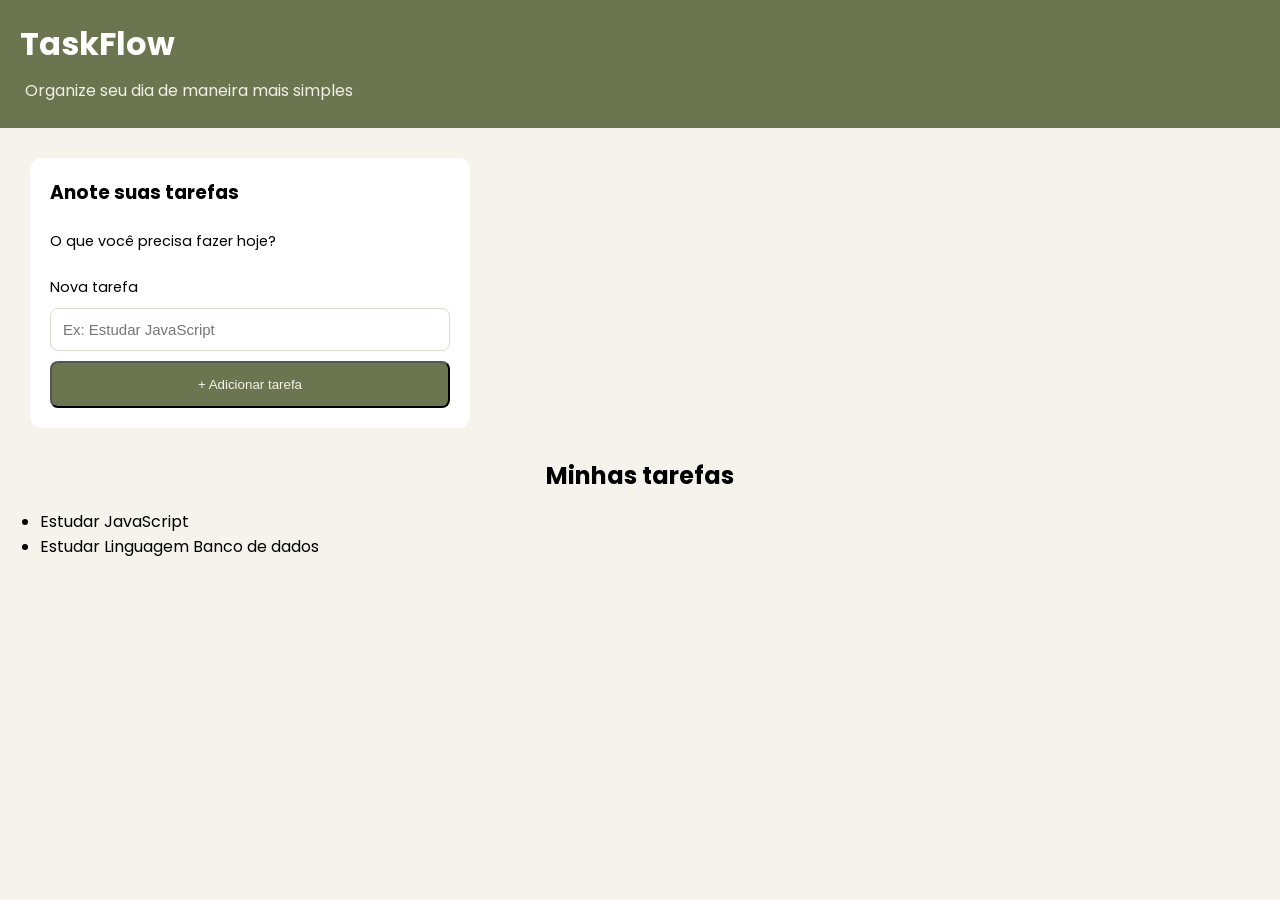
==== TaskFlow/index.html @ 1a227952 "Add files via upload" ====
<!DOCTYPE html>
<html>
    <head>
        <meta charset="UTF-8">
        <title>TaskFlow</title>
        <link rel="stylesheet" href="index.css">
    </head>
    <body>
    <!-- Cabeçalho-->
         <header>
             <h1> TaskFlow</h1>
             <p>Organize seu dia de maneira mais simples</p>
        </header>

    <!--Anotar as tarefas-->
        <main>
            <section class="anotando">

            <form>
                <h3> Anote suas tarefas</h3>
                <p class="pergunta">O que você precisa fazer hoje?</p>
                <label for="tarefa">Nova tarefa</label>
                <input
                type="text"
                id="tarefa"
                name="tarefa"
                placeholder="Ex: Estudar JavaScript"
                required
                >

                <button type="submit">+ Adicionar tarefa</button>
            </form>
            </section>

        <!--lista de tarefas-->
            <section class="lista">
                <h2>Minhas tarefas</h2>

                <ul>
                <li>Estudar JavaScript</li>
                <li>Estudar Linguagem Banco de dados</li>
                </ul>
            </section>

        </main>
    </body>
</html>
---- TaskFlow/index.css ----
@import url('https://fonts.googleapis.com/css2?family=Poppins:wght@400;500;600;700&display=swap');

body {
 margin: 0;
 font-family: 'Poppins', sans-serif;
 background-color: #F5F3EB;
 font-weight: 400;
}

header {
 background-color: #6B7650;
 padding: 15px;

}

header h1{
 margin: 5px;
 background-color: #6B7650;
 color: #FFFFFF;
 font-weight: 700;

}

header p{
 margin: 10px;
 background-color: #6B7650;
 color: #F0F0E5;
}

form h3{
 text-align: left;
 background-color: white;
 margin: 0;

}

p.pergunta{
 background-color: white;
 font-size: 90%;
}

section.anotando{
 margin: 30px;
}

form{
 display: flex;
 flex-direction: column; /* coloca como coluna o formato */
 gap: 10px; /* espaço entre os botões*/
 background-color: white;
 padding: 20px; /* espaço interno */
 border-radius: 12px; /* Borda arredondada*/
 max-width: 400px; /define largura/
 margin: auto;
 width: 90%;
}

label{
 background-color: white;
 font-size: 90%;
}

input{
 padding: 12px;
 border: 1px solid #D8DCCF;
 border-radius: 8px;
 font-size: 15px;
 box-sizing: border-box;
 background-color: white;
 outline: none;
 box-sizing: border-box;
}

button{
 border-radius: 8px;
 padding: 14px;
 background-color:#6B7650;
 color: #F5F3EB;
}

section.lista {

}
h2 {
 text-align: center;
 margin: 0px;

}
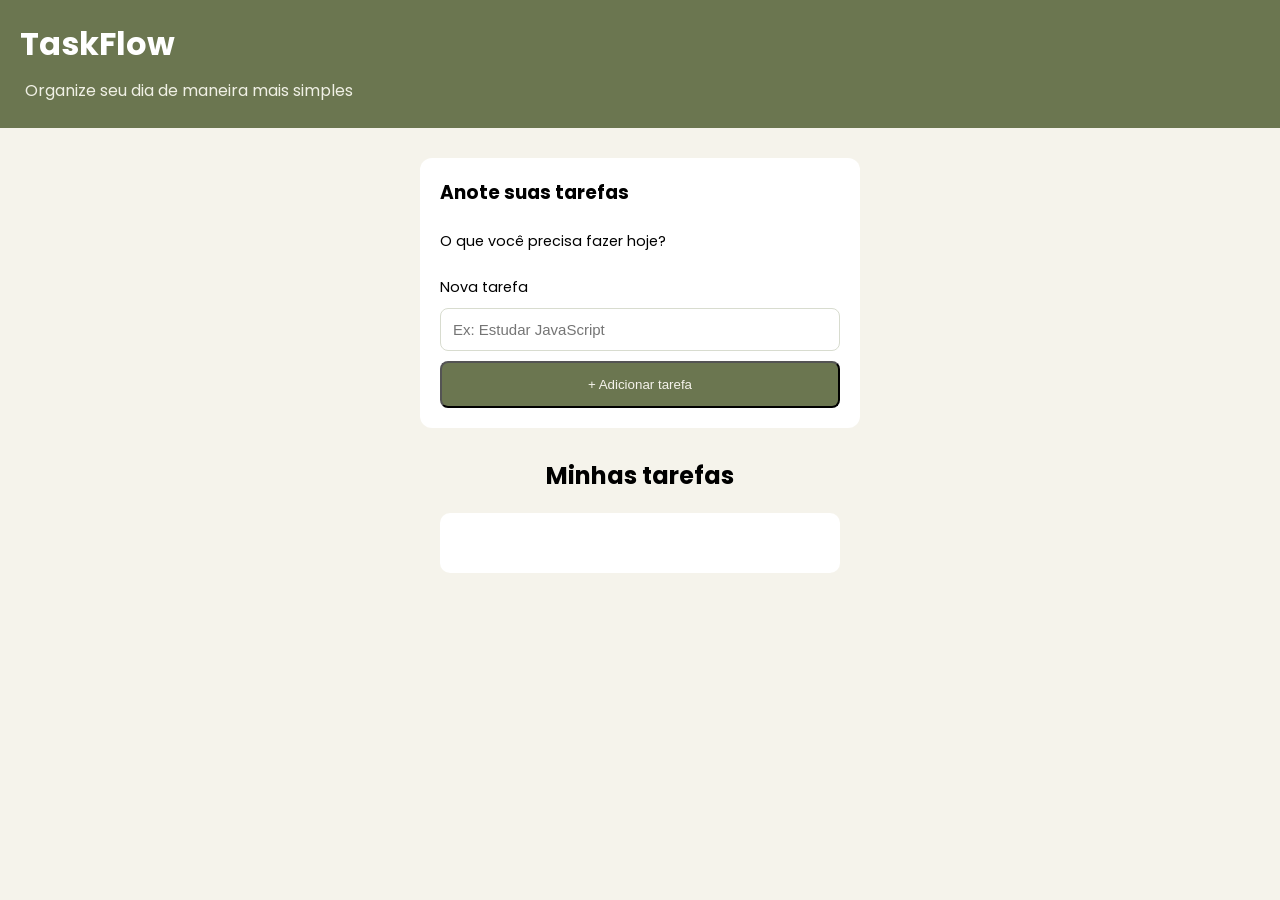
==== commit 5ceea265: "botão excluir e adicionar tarefa" ====
--- a/TaskFlow/index.html
+++ b/TaskFlow/index.html
@@ -1,47 +1,50 @@
 <!DOCTYPE html>
-<html>
+<html lang="pt-BR">
     <head>
         <meta charset="UTF-8">
         <title>TaskFlow</title>
         <link rel="stylesheet" href="index.css">
+        <script src="javascript.js" defer></script>
     </head>
     <body>
-    <!-- Cabeçalho-->
-         <header>
-             <h1> TaskFlow</h1>
+        <!-- Cabeçalho -->
+        <header>
+             <h1>TaskFlow</h1>
              <p>Organize seu dia de maneira mais simples</p>
         </header>
 
-    <!--Anotar as tarefas-->
+        <!-- Anotar as tarefas -->
         <main>
             <section class="anotando">
+                <!-- Adicionado o id="tarefa-form" aqui -->
+                <form id="tarefa-form">
+                    <h3>Anote suas tarefas</h3>
+                    <p class="pergunta">O que você precisa fazer hoje?</p>
+                    <label for="tarefa">Nova tarefa</label>
+                    <input
+                        type="text"
+                        id="tarefa"
+                        name="tarefa"
+                        placeholder="Ex: Estudar JavaScript"
+                        required
+                    >
 
-            <form>
-                <h3> Anote suas tarefas</h3>
-                <p class="pergunta">O que você precisa fazer hoje?</p>
-                <label for="tarefa">Nova tarefa</label>
-                <input
-                type="text"
-                id="tarefa"
-                name="tarefa"
-                placeholder="Ex: Estudar JavaScript"
-                required
-                >
-
-                <button type="submit">+ Adicionar tarefa</button>
-            </form>
+                    <button type="submit">+ Adicionar tarefa</button>
+                </form>
             </section>
 
-        <!--lista de tarefas-->
+            <!-- Lista de tarefas -->
             <section class="lista">
                 <h2>Minhas tarefas</h2>
 
-                <ul>
-                <li>Estudar JavaScript</li>
-                <li>Estudar Linguagem Banco de dados</li>
+                <!-- Adicionado o id="lista-tarefas" aqui -->
+                <ul id="lista-tarefas" style="list-style: none;">
+                  
+                    <li>
+                        
+                    </li>
                 </ul>
             </section>
-
         </main>
     </body>
 </html>
--- a/TaskFlow/index.css
+++ b/TaskFlow/index.css
@@ -50,7 +50,7 @@
  background-color: white;
  padding: 20px; /* espaço interno */
  border-radius: 12px; /* Borda arredondada*/
- max-width: 400px; /define largura/
+ max-width: 400px; /*define largura*/
  margin: auto;
  width: 90%;
 }
@@ -78,11 +78,67 @@
  color: #F5F3EB;
 }
 
-section.lista {
 
+.lista h2 {
+ text-align: center;
 }
-h2 {
- text-align: center;
- margin: 0px;
 
+.lista ul {
+    max-width: 400px;
+    width: 90%;
+    box-sizing: border-box;
+    margin: 20px auto;
+    background-color: white;
+    padding: 30px;
+    border-radius: 10px;
+}
+
+.lista li {
+    display: flex;
+    align-items: center;
+    gap: 10px;
+}
+
+.lista li p {
+    margin: 0;
+}
+
+/* Estiliza o botão Excluir */
+.lista li button {
+    background-color: #F5F3EB; /* Fundo creme, igual ao da página */
+    color: #6B7650; /* Texto verde-oliva */
+    border: 1px solid #D8DCCF; /* Borda discreta */
+    border-radius: 8px; /* Cantos arredondados */
+    padding: 7px 12px; /* Deixa o botão compacto */
+    font-family: 'Poppins', sans-serif; /* Mantém a fonte do projeto */
+    font-size: 12px; /* Deixa o texto menor */
+    cursor: pointer; /* Mostra a mãozinha ao passar o mouse */
+    transition: 0.2s; /* Suaviza a mudança de cor */
+}
+
+/* Efeito ao passar o mouse */
+
+/* Estiliza o botão Excluir */
+.lista li button {
+    background-color: #F5F3EB; /* Fundo creme, igual ao da página */
+    color: #6B7650; /* Texto verde-oliva */
+    border: 1px solid #D8DCCF; /* Borda discreta */
+    border-radius: 8px; /* Cantos arredondados */
+    padding: 5px 12px; /* Deixa o botão compacto */
+    font-family: 'Poppins', sans-serif; /* Mantém a fonte do projeto */
+    font-size: 12px; /* Deixa o texto menor */
+    cursor: pointer; /* Mostra a mãozinha ao passar o mouse */
+    transition: 0.2s; /* Suaviza a mudança de cor */
+}
+
+/* Efeito ao passar o mouse */
+.lista li button:hover {
+    background-color: #A6534B; /* Fundo avermelhado */
+    color: white; /* Texto branco */
+    border-color: #A6534B; /* Combina a borda com o fundo */
+}
+
+
+.lista input:checked + p {
+    text-decoration: line-through;
 }
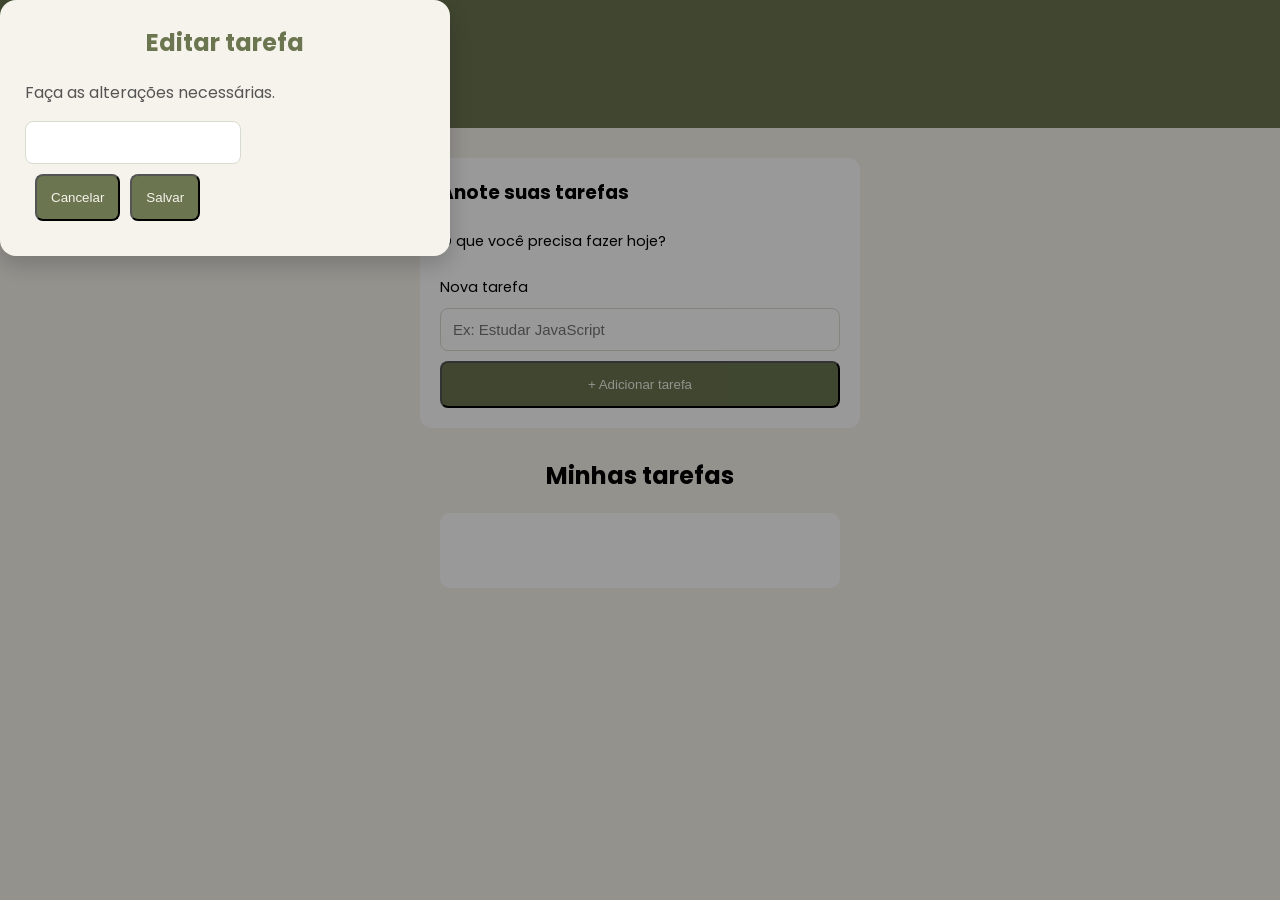
==== commit 0b93332e: "tela de editar tarefa em andamento" ====
--- a/TaskFlow/index.html
+++ b/TaskFlow/index.html
@@ -28,7 +28,6 @@
                         placeholder="Ex: Estudar JavaScript"
                         required
                     >
-
                     <button type="submit">+ Adicionar tarefa</button>
                 </form>
             </section>
@@ -44,6 +43,25 @@
                         
                     </li>
                 </ul>
+
+                <!-- Janela flutuante para editar uma tarefa -->
+                <div id="modal-editar" class="modal">
+                    <div class="modal-conteudo">
+                        <h2>Editar tarefa</h2>
+                        <p>Faça as alterações necessárias.</p>
+                        <input
+                         type="text" 
+                         id="texto-editar"
+                         name="editar" 
+                         >
+                        <div class="botoes-modal">
+                            <button type="button" id="cancelar-edicao">Cancelar</button>
+                            <button type="button" id="salvar-edicao">Salvar</button>
+                        </div>
+                        
+                        
+                    </div>
+                </div>
             </section>
         </main>
     </body>
--- a/TaskFlow/index.css
+++ b/TaskFlow/index.css
@@ -97,10 +97,13 @@
     display: flex;
     align-items: center;
     gap: 10px;
+    width: 100%;
+    margin-bottom: 15px; /* Espaço entre as tarefas */
 }
 
 .lista li p {
-    margin: 0;
+    margin:0;
+    flex: 1;
 }
 
 /* Estiliza o botão Excluir */
@@ -118,18 +121,6 @@
 
 /* Efeito ao passar o mouse */
 
-/* Estiliza o botão Excluir */
-.lista li button {
-    background-color: #F5F3EB; /* Fundo creme, igual ao da página */
-    color: #6B7650; /* Texto verde-oliva */
-    border: 1px solid #D8DCCF; /* Borda discreta */
-    border-radius: 8px; /* Cantos arredondados */
-    padding: 5px 12px; /* Deixa o botão compacto */
-    font-family: 'Poppins', sans-serif; /* Mantém a fonte do projeto */
-    font-size: 12px; /* Deixa o texto menor */
-    cursor: pointer; /* Mostra a mãozinha ao passar o mouse */
-    transition: 0.2s; /* Suaviza a mudança de cor */
-}
 
 /* Efeito ao passar o mouse */
 .lista li button:hover {
@@ -141,4 +132,50 @@
 
 .lista input:checked + p {
     text-decoration: line-through;
-}+}
+
+
+.modal {
+    /* Deixa a janela escondida inicialmente */
+    position: fixed; /* Fixa a janela em relação à tela */
+    top: 0;
+    left: 0;
+    width: 100%;
+    height: 100%;
+    background-color: rgba(0, 0, 0, 0.4);
+
+    /* Centraliza a janela */
+    justify-content: center;
+    align-items: center;
+}
+
+/* Caixa principal da janela */
+.modal-conteudo{
+    background-color: #F5F3EB; /* Creme do TaskFlow */
+    padding: 25px;
+    border-radius: 16px;
+    width: 90%;
+    max-width: 400px;
+    box-shadow: 0 8px 25px rgba(0, 0, 0, 0.2);
+     font-family: 'Poppins', sans-serif;
+}
+
+.modal-conteudo h2 {
+    color: #6B7650;
+    margin-top: 0;
+}
+
+/* Texto de apoio */
+.modal-conteudo p {
+    color: #555;
+}
+
+.botoes-modal{
+    display: flex;
+    gap: 10px;
+    padding: 10px;
+    
+    
+}
+
+
